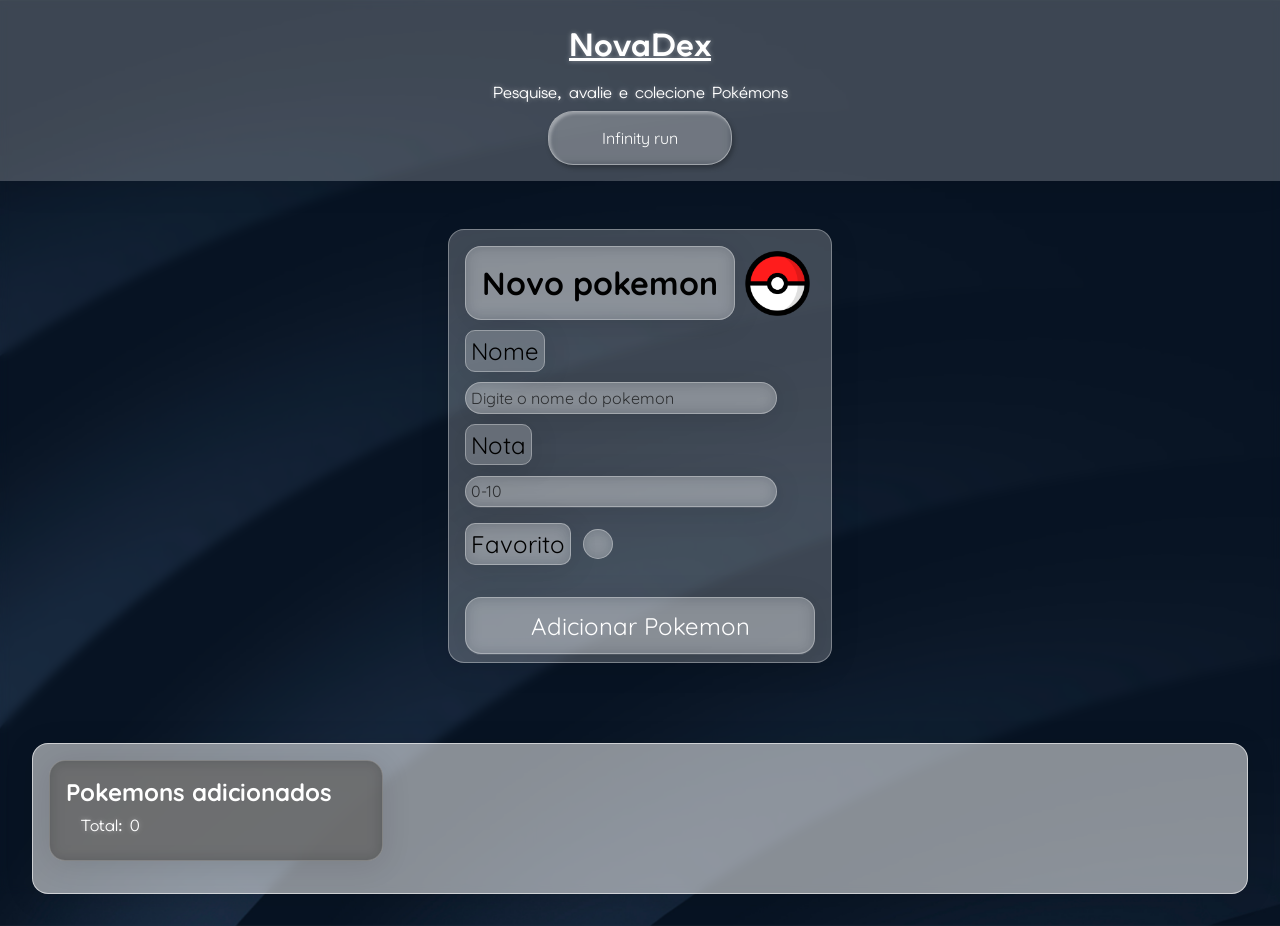
==== CRUD/index.html @ 3999e65a "Projeto atualizado" ====
<!DOCTYPE html>
<html lang="pt-BR">
<head>
    <meta charset="UTF-8">
    <meta name="viewport" content="width=device-width, initial-scale=1.0">
    <link rel="stylesheet" href="style.css">
    <link rel="preconnect" href="https://fonts.googleapis.com">
<link rel="preconnect" href="https://fonts.gstatic.com" crossorigin>
<link href="https://fonts.googleapis.com/css2?family=Pixelify+Sans:wght@400..700&family=Press+Start+2P&display=swap" rel="stylesheet">

<link rel="preconnect" href="https://fonts.googleapis.com">
<link rel="preconnect" href="https://fonts.gstatic.com" crossorigin>
<link href="https://fonts.googleapis.com/css2?family=Elms+Sans:ital,wght@0,100..900;1,100..900&family=Quicksand:wght@300..700&display=swap" rel="stylesheet">


    <title>NovaDex</title>
</head>
<body>
    
<header>
    <h1>NovaDex</h1>
    <p>Pesquise, avalie e colecione Pokémons</p>
    <a href="player-selection/index.html">Infinity run</a>
</header>
<main>
<div class="box">


    <form>   
        <div class="topForm">
        <h2>Novo pokemon</h2>
        <img src="img/960px-Poké_Ball_icon.svg.webp" class="pokeball">
        </div>
        <div class="campo">
            <label for="name">Nome</label>
            <input type="text" id="name" 
            placeholder="Digite o nome do pokemon"
            list="pokemonList"
            required>
            <datalist id="pokemonList"></datalist>
        </div>

        <div class="campo">
                <label for="nota">Nota</label>
                <input type="number" id="nota" placeholder="0-10"
                min="0" max="10" required>
        </div>

        <div class="campoFav">
            <label for="favorito">Favorito</label>
            <input type="checkbox" id="favorito">
        </div>

        <button id="pokAddBtn" type="button">Adicionar Pokemon</button>


    </form>
</div>

<section class="painel">
    <div class="topoLista"><h2>Pokemons adicionados</h2>
    <div class="contador"><p>Total: 0</p></div></div>

    <div class="listaPokemon">
     
    </div>

</section>



</main>
<script src="script.js" defer></script>
</body>
</html>
---- CRUD/style.css ----
*{

margin: 0;
padding: 0;

}



body{
  font-family: "Quicksand", sans-serif;     overflow-X: hidden;
     background: url(img/c0c4e7b0-8b70-4f61-82e0-64f220610027.jpg);
      background-size: cover;
    background-position: center;
    background-repeat: no-repeat;
    backdrop-filter: blur(5px);
}

  html, body {
    min-height: 100%;
  }

header h1,p{

 font-family: "Elms Sans", sans-serif;    padding: .5rem;
    width: min(90%,500px);
    margin: 0 auto;
    border-radius: 10px;
    text-shadow: 0 0 5px rgba(255, 255, 255, 0.413);
}

h1{

    text-decoration: underline;

}

header{

display: flex;
flex-direction: column;
padding: 1rem;

background: rgba(255, 255, 255, 0.22);
box-shadow: 0 4px 30px rgba(0, 0, 0, 0.1);
backdrop-filter: blur(7.9px);
-webkit-backdrop-filter: blur(7.9px);
text-align: center;
margin-bottom: 3rem;
color: white;
}

header a{

color: white;
text-decoration: none;
border: 1px solid rgba(255, 255, 255, 0.404);
padding: 1rem;
width:min(90%,150px);
border-radius: 25px;
text-align: center;
margin: auto;
background-color: #ffffff10;
box-shadow: 2px 3px 5px rgba(0, 0, 0, 0.277),
inset 2px 2px 3px rgba(255, 255, 255, 0.35);
backdrop-filter: blur(5px);
transition: .4s;
}

header a:hover{

transform: scale(.95);
text-shadow: 0 0 4px white;
}

form{

padding: 1rem;
border: 1px solid black;
width: min(90%,350px);

margin: auto;
height: 25rem;

overflow: hidden;
box-shadow: 10px 15px 0 black;
align-items: center;
justify-content: center;
margin-bottom: 5rem;
background: rgba(255, 255, 255, 0.22);
border-radius: 16px;
box-shadow: 0 4px 30px rgba(0, 0, 0, 0.1);
backdrop-filter: blur(7.9px);
-webkit-backdrop-filter: blur(7.9px);
border: 1px solid rgba(255, 255, 255, 0.32);


}
.topForm{

display: flex;
position: relative;
}

.pokeball{

width: 75px;
position: absolute;
right: 0;
z-index: 1;
}

form h2{

font-size: 2rem;
border: 1px solid;
padding: 1rem;
border-radius: 10px;
margin-bottom: 1rem;

background: rgba(255, 255, 255, 0.22);
border-radius: 16px;
box-shadow: 0 4px 30px rgba(0, 0, 0, 0.1);
backdrop-filter: blur(7.9px);
-webkit-backdrop-filter: blur(7.9px);
border: 1px solid rgba(255, 255, 255, 0.32);
}

form label{

font-size: 1.5rem;
border: 1px solid;
border-radius: 5px;
padding: .3rem;
background: rgba(255, 255, 255, 0.22);
border-radius: 10px;
box-shadow: 0 4px 30px rgba(0, 0, 0, 0.1);
backdrop-filter: blur(7.9px);
-webkit-backdrop-filter: blur(7.9px);
border: 1px solid rgba(255, 255, 255, 0.32);
z-index: 2;

}

form input:not([type=checkbox]){

margin-bottom: 1rem;
border: 1px solid;
border-radius: 5px;
padding: .3rem;
width: 300px;
z-index: 3;
background: rgba(255, 255, 255, 0.22);
border-radius: 16px;
box-shadow: 0 4px 30px rgba(0, 0, 0, 0.1);
backdrop-filter: blur(7.9px);
-webkit-backdrop-filter: blur(7.9px);
border: 1px solid rgba(255, 255, 255, 0.32);
margin-top: 1rem;
}

.campoFav{

    display: flex;
    align-items: center;
    gap: .8rem;
    margin-bottom: 1rem;

}

input[type=checkbox]{
appearance: none;
    width: 30px;
    height: 30px;

    margin: 0;
    padding: 0;

    border: 2px solid black;
    border-radius: 6px;
    cursor: pointer;
    background: white;
transition: .4s;

background: rgba(255, 255, 255, 0.22);
border-radius: 16px;
backdrop-filter: blur(7.9px);
-webkit-backdrop-filter: blur(7.9px);
border: 1px solid rgba(255, 255, 255, 0.32);

}
input[type=checkbox]:checked{

background: #ff0000ab;
backdrop-filter: blur(7.9px);
-webkit-backdrop-filter: blur(7.9px);
border: 1px solid rgba(255, 255, 255, 0.32);
box-shadow: 0 0 10px rgb(255, 0, 0);
}

button{

width: 100%;
padding: .8rem;
border-radius: 10px;
  font-family: "Quicksand", sans-serif;font-size: 1.5rem;
margin-top: 1rem;
cursor: pointer;
color: white;
transition: .3s ease-in-out;

background: rgba(255, 255, 255, 0.22);
border-radius: 16px;
box-shadow: 0 4px 30px rgba(0, 0, 0, 0.1);
backdrop-filter: blur(7.9px);
-webkit-backdrop-filter: blur(7.9px);
border: 1px solid rgba(255, 255, 255, 0.32);


}


button:active{

transform: translateY(2px);
box-shadow: inset 0 0 2px black;

}

::placeholder{
    color: #000000ab;
  font-family: "Quicksand", sans-serif;
}

input{

  font-family: "Quicksand", sans-serif;
  font-size: 1rem;
}

.painel{

margin: 2rem;
padding: 1rem;
border: 1px solid;
border-radius: 10px;
border: 1px solid rgba(255, 255, 255, 0.59);
background: rgba(255, 255, 255, 0.52);
border-radius: 16px;
box-shadow: 0 4px 30px rgba(0, 0, 0, 0.1);
backdrop-filter: blur(11.6px);
-webkit-backdrop-filter: blur(11.6px);
border: 1px solid rgba(255, 255, 255, 0.59);


}

.painel img{

width: 90%;
height: 200px;
border: 1px solid;
border-radius: 10px;
object-fit: contain;
align-self: center;
background-color: white;
box-shadow: inset 0 0 10px rgba(0, 0, 0, 0.252);
}

.card{

border: 1px solid;
display: flex;
overflow: hidden;
padding: 1rem;
border-radius: 10px;
width: min(90%,500px);
flex-direction: column;
gap: 1rem;
letter-spacing: 2px;
min-height: 420px;
background: rgba(255, 255, 255, 0.22);
border-radius: 16px;
box-shadow: 0 4px 30px rgba(0, 0, 0, 0.1);
backdrop-filter: blur(7.9px);
-webkit-backdrop-filter: blur(7.9px);
border: 1px solid rgba(255, 255, 255, 0.32);
}

.card p{

  font-family: "Quicksand", sans-serif;
  font-size: 1.3rem;

}



.listaPokemon{

display: grid;
grid-template-columns: repeat(3,1fr);
gap: 1.5rem;

}

.card >*{

border: 1px solid;
padding: .5rem;
border-radius: 10px;
background: rgba(255, 255, 255, 0.44);
border-radius: 16px;
box-shadow: 0 4px 30px rgba(0, 0, 0, 0.1);
backdrop-filter: blur(12.5px);
-webkit-backdrop-filter: blur(12.5px);
border: 1px solid rgba(255, 255, 255, 0.58);

}

.card button:nth-child(1){


color: rgb(0, 0, 0);
border:1px solid black;
width: 50%;

background: rgba(255, 41, 41, 0.643);
border-radius: 16px;
box-shadow: 0 4px 30px rgba(0, 0, 0, 0.1);
backdrop-filter: blur(7.9px);
-webkit-backdrop-filter: blur(7.9px);
border: 1px solid rgba(255, 46, 46, 0.637);
}

.card button:nth-child(2){

    color: rgb(0, 0, 0);
border:1px solid black;
width: 50%;
background: rgba(70, 255, 41, 0.643);
border-radius: 16px;
box-shadow: 0 4px 30px rgba(0, 0, 0, 0.1);
backdrop-filter: blur(7.9px);
-webkit-backdrop-filter: blur(7.9px);
border: 1px solid rgba(46, 255, 53, 0.637);
}

.topoLista{

    border: 1px solid;
    gap: .5rem;
    padding: 1rem;
    border-radius: 10px;
    width: 300px;
    margin-bottom: 1rem;
    background: rgba(61, 61, 61, 0.655);
border-radius: 16px;
box-shadow: 0 4px 30px rgba(0, 0, 0, 0.1);
backdrop-filter: blur(7.5px);
-webkit-backdrop-filter: blur(7.5px);
border: 1px solid rgba(154, 154, 154, 0.58);
color: white;
}

.buttons{

display: flex;
background: none;
border: none;
gap: 1.5rem;
}

input:focus-visible{

outline: 2px solid rgba(255, 53, 53, 0.302);
  border-radius: 1px;

}
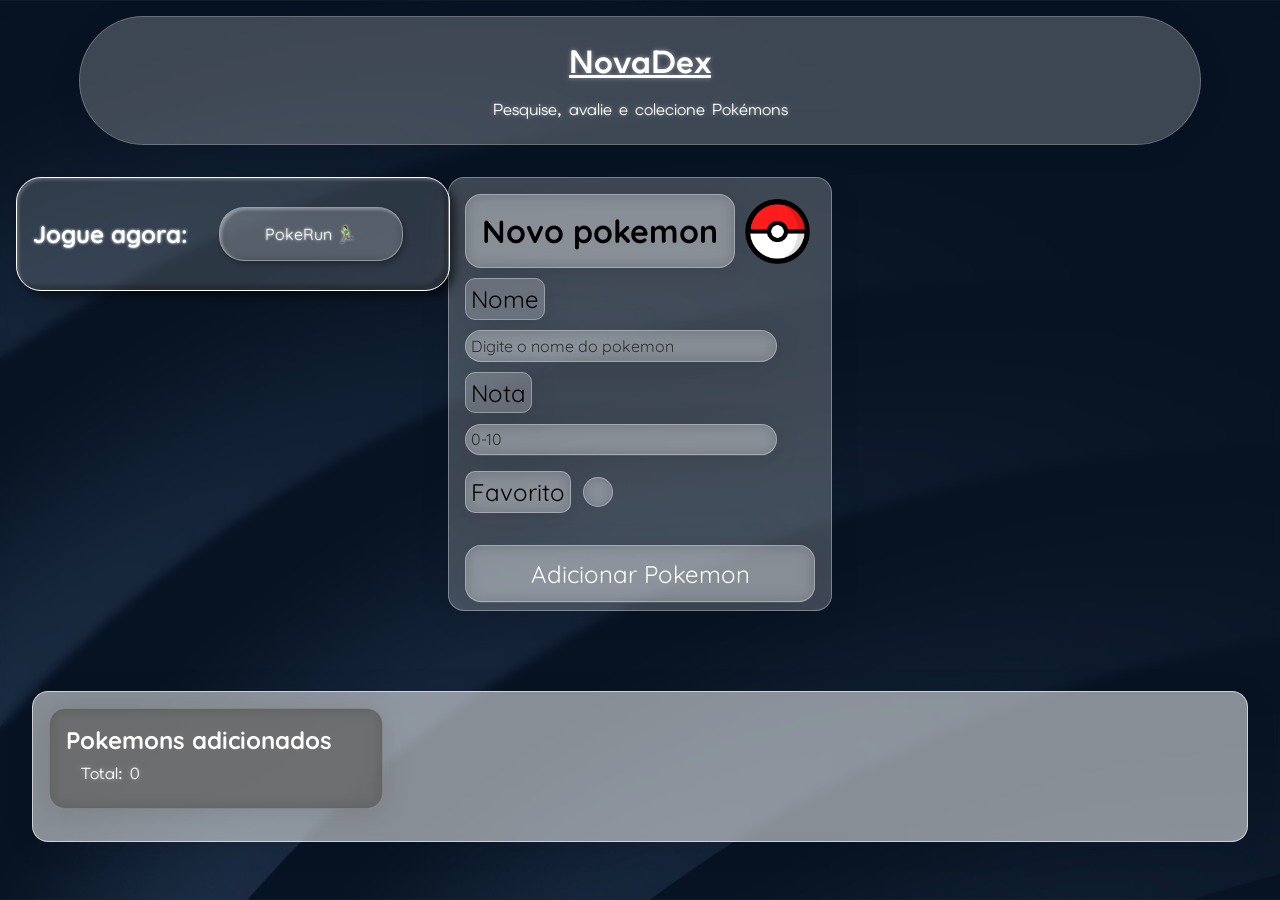
==== commit 6dc807e5: "cenario melhorado,função de anoitecer, e seleção de pokemons melhorada" ====
--- a/CRUD/index.html
+++ b/CRUD/index.html
@@ -20,9 +20,15 @@
 <header>
     <h1>NovaDex</h1>
     <p>Pesquise, avalie e colecione Pokémons</p>
-    <a href="player-selection/index.html">Infinity run</a>
+    
 </header>
 <main>
+
+    <div class="pokerun">
+        <h2>Jogue agora:</h2>
+        <a href="player-selection/index.html" class="PokeRunBtn">PokeRun 🏃‍♂️</a>
+    </div>
+
 <div class="box">
 
 
--- a/CRUD/style.css
+++ b/CRUD/style.css
@@ -2,10 +2,25 @@
 
 margin: 0;
 padding: 0;
-
-}
-
-
+ scrollbar-width: thin;
+  scrollbar-color: rgba(0, 0, 0, 0.171) transparent;
+}
+
+*::-webkit-scrollbar{
+  width: 8px;
+}
+
+*::-webkit-scrollbar-track{
+  background-color: rgba(0, 0, 0, 0.03);
+}
+
+*::-webkit-scrollbar-thumb{
+  background-color: rgba(0, 0, 0, 0.25);
+  border-radius: 999px;
+  border: 2px solid transparent;
+  background-clip: padding-box;
+  backdrop-filter: blur(10px);
+}
 
 body{
   font-family: "Quicksand", sans-serif;     overflow-X: hidden;
@@ -14,6 +29,7 @@
     background-position: center;
     background-repeat: no-repeat;
     backdrop-filter: blur(5px);
+   
 }
 
   html, body {
@@ -48,9 +64,40 @@
 text-align: center;
 margin-bottom: 3rem;
 color: white;
-}
-
-header a{
+border-radius: 100px;
+width: 85%;
+height: fit-content;
+margin: auto;
+margin-bottom: 2rem;
+margin-top: 1rem;
+border: 1px rgba(255, 255, 255, 0.219) solid;
+}
+
+
+
+.pokerun{
+
+  border: 1px white solid;
+  width: 25rem;
+  height: 5rem;
+  position: absolute;
+  border-radius: 25px;
+  text-align: center;
+  margin-left: 1rem;
+  background-color: #ffffff27;
+  backdrop-filter: blur(15px);
+  box-shadow: 5px 5px 10px rgba(0, 0, 0, 0.562),
+  inset 2px 2px 3px rgba(255, 255, 255, 0.212),
+  inset -5px -5px 3px rgba(0, 0, 0, 0.205);
+  display: flex;
+  align-items: center;
+  padding: 1rem;
+  color: white;
+  text-shadow: 0 0 3px;
+  z-index: 5;
+}
+
+.PokeRunBtn{
 
 color: white;
 text-decoration: none;
@@ -65,13 +112,16 @@
 inset 2px 2px 3px rgba(255, 255, 255, 0.35);
 backdrop-filter: blur(5px);
 transition: .4s;
-}
-
-header a:hover{
+
+}
+
+
+.PokeRunBtn:active{
 
 transform: scale(.95);
 text-shadow: 0 0 4px white;
 }
+
 
 form{
 
@@ -94,8 +144,8 @@
 -webkit-backdrop-filter: blur(7.9px);
 border: 1px solid rgba(255, 255, 255, 0.32);
 
-
-}
+}
+
 .topForm{
 
 display: flex;
@@ -376,4 +426,112 @@
 outline: 2px solid rgba(255, 53, 53, 0.302);
   border-radius: 1px;
 
+}
+
+
+
+/* Tablets */
+
+@media (max-width: 992px){
+
+.listaPokemon{
+grid-template-columns:repeat(2,1fr);
+}
+.pokerun{
+  flex-direction: column;
+  width: 15rem;
+  height: 10rem;
+  position: relative;
+  margin: auto;
+  margin-bottom: 2rem;
+}}
+
+@media (max-width: 1100px){
+
+.listaPokemon{
+grid-template-columns:repeat(2,1fr);
+}
+.pokerun{
+  flex-direction: column;
+  width: 15rem;
+  height: 10rem;
+  position: relative;
+  margin: auto;
+  margin-bottom: 2rem;
+}}
+
+/* Celulares */
+
+@media (max-width:768px){
+
+.listaPokemon{
+grid-template-columns:1fr;
+}
+
+.buttons{
+flex-direction:column;
+gap:.8rem;
+}
+
+.card button{
+width:100% !important;
+}
+
+.card{
+margin:auto;
+}
+
+.topoLista{
+width:90%;
+}
+
+.pokerun{
+  flex-direction: column;
+    width: 15rem;
+  height: 10rem;
+  position: relative;
+  margin: auto;
+  margin-bottom: 2rem;
+}
+
+
+}
+
+/* Celulares pequenos */
+
+@media (max-width:480px){
+
+header h1{
+font-size:2rem;
+}
+
+header p{
+font-size:1rem;
+}
+
+form h2{
+font-size:1.5rem;
+}
+
+form label{
+font-size:1.1rem;
+}
+
+button{
+font-size:1.2rem;
+}
+
+.card p{
+font-size:1rem;
+}
+
+.pokerun{
+  flex-direction: column;
+    width: 15rem;
+  height: 10rem;
+  position: relative;
+  margin: auto;
+  margin-bottom: 2rem;
+}
+
 }
